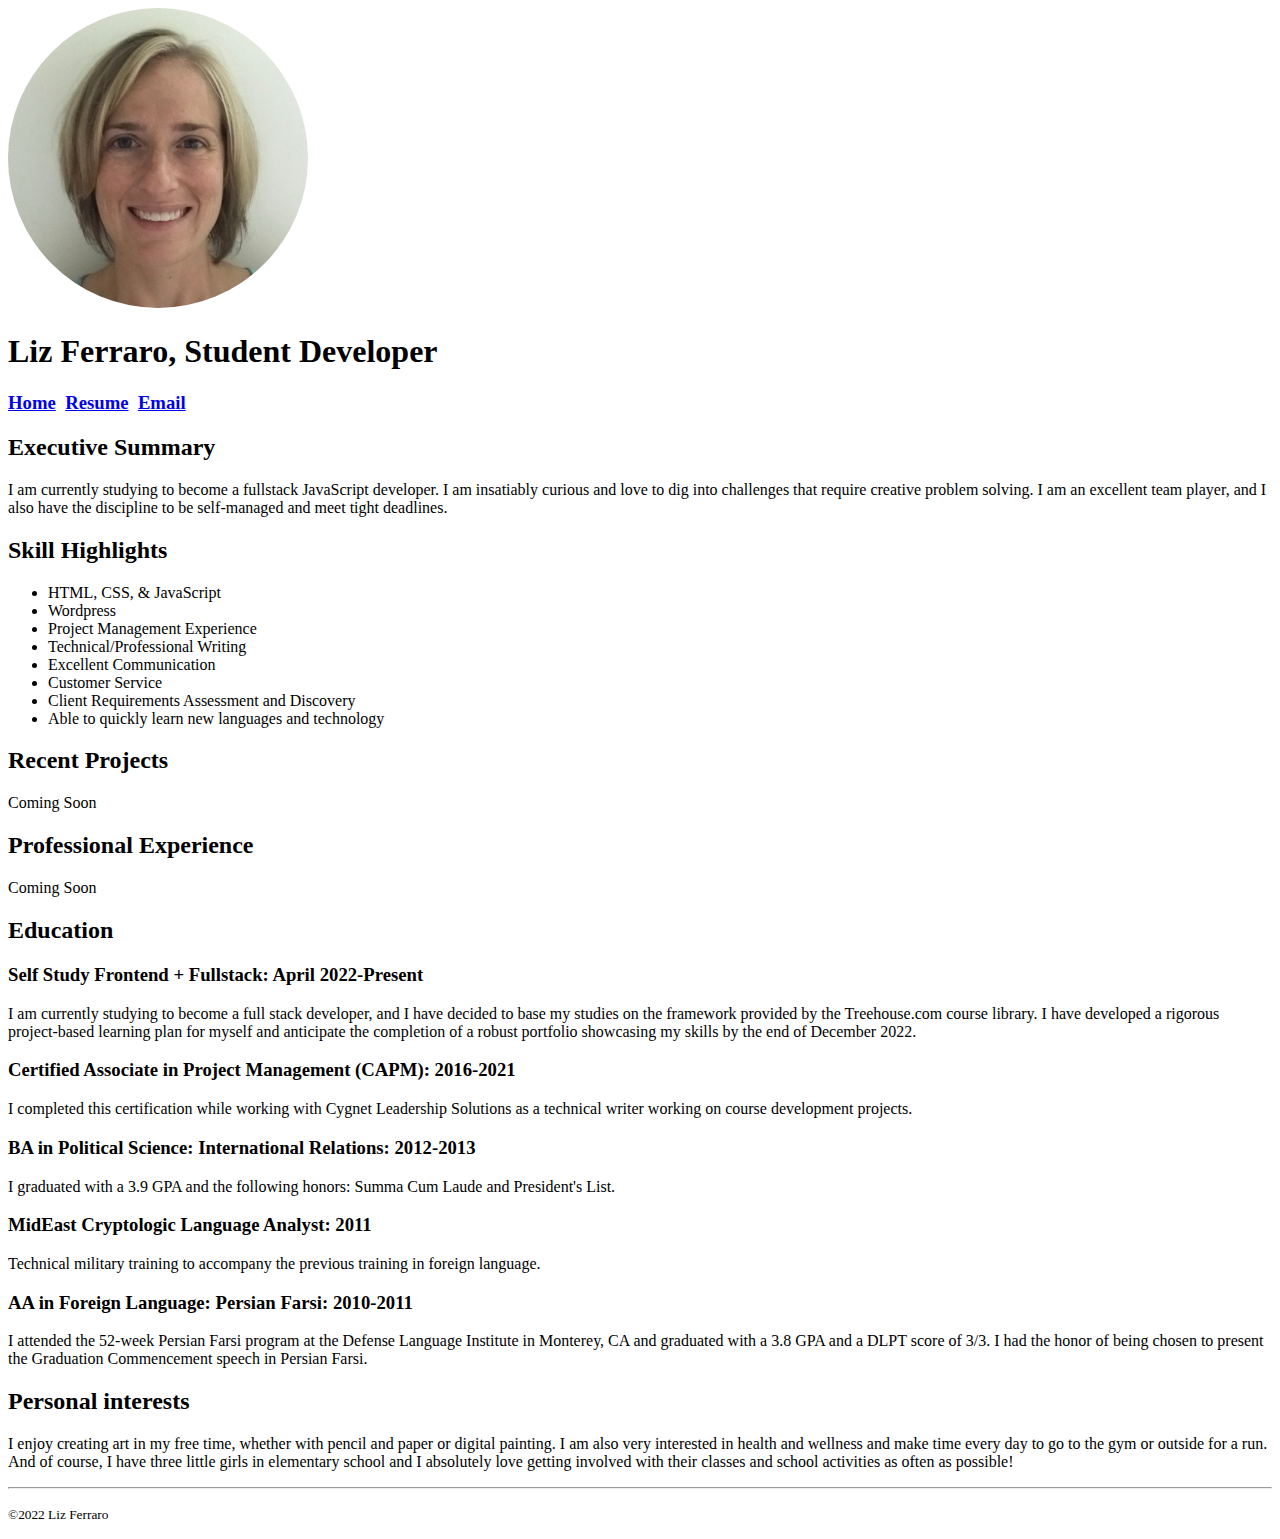
==== resume.html @ f411945c "update content" ====
<!DOCTYPE html>
<html lang="en">
    <head>
        <meta charset="UTF-8">
        <meta http-equiv="X-UA-Compatible" content="IE=edge">
        <meta name="viewport" content="width=device-width, initial-scale=1.0">
        <title>Liz Ferraro Resume</title>
    </head>
    <body>
        <div>
            <header>
                <img src="images/liz-ferraro-profile-500.jpg" alt="liz ferraro profile photo" width="300" height="300" style="border-radius: 85%"/>
                <h1>Liz Ferraro, Student Developer</h1>
                <h3><a href="/index.html">Home</a>&nbsp;&nbsp;<a href="#">Resume</a>&nbsp;&nbsp;<a href="mailto: elizabeth.k.ferraro@gmail.com">Email</a></h3>
            </header>

            <main>
                <section>
                    <h2>Executive Summary</h2>
                    <p>I am currently studying to become a fullstack JavaScript developer. I am insatiably curious and love to dig into challenges that require creative problem solving. I am an excellent team player, and I also have the discipline to be self-managed and meet tight deadlines.</p>
                </section>

                <section>
                    <h2>Skill Highlights</h2>
                    <ul>
                        <li>HTML, CSS, & JavaScript</li>
                        <li>Wordpress</li>
                        <li>Project Management Experience</li>
                        <li>Technical/Professional Writing</li>
                        <li>Excellent Communication</li>
                        <li>Customer Service</li>
                        <li>Client Requirements Assessment and Discovery</li>
                        <li>Able to quickly learn new languages and technology</li>
                    </ul>
                </section>

                <section>
                    <h2>Recent Projects</h2>
                    <p>Coming Soon</p>
                </section>

                <section>
                    <h2>Professional Experience</h2>
                    <p>Coming Soon</p>
                </section>

                <section>
                    <h2>Education</h2>
                    <h3>Self Study Frontend + Fullstack: April 2022-Present</h3>
                    <p>I am currently studying to become a full stack developer, and I have decided to base my studies on the framework provided by the Treehouse.com course library. I have developed a rigorous project-based learning plan for myself and anticipate the completion of a robust portfolio showcasing my skills by the end of December 2022.</p>
                    <h3>Certified Associate in Project Management (CAPM): 2016-2021</h3>
                    <p>I completed this certification while working with Cygnet Leadership Solutions as a technical writer working on course development projects.</p>
                    <h3>BA in Political Science: International Relations: 2012-2013</h3>
                    <p>I graduated with a 3.9 GPA and the following honors: Summa Cum Laude and President's List.</p>
                    <h3>MidEast Cryptologic Language Analyst: 2011</h3>
                    <p>Technical military training to accompany the previous training in foreign language.</p>
                    <h3>AA in Foreign Language: Persian Farsi: 2010-2011</h3>
                    <p>I attended the 52-week Persian Farsi program at the Defense Language Institute in Monterey, CA and graduated with a 3.8 GPA and a DLPT score of 3/3. I had the honor of being chosen to present the Graduation Commencement speech in Persian Farsi.</p>
                </section>

                <section>
                    <h2>Personal interests</h2>
                    <p>I enjoy creating art in my free time, whether with pencil and paper or digital painting. I am also very interested in health and wellness and make time every day to go to the gym or outside for a run. And of course, I have three little girls in elementary school and I absolutely love getting involved with their classes and school activities as often as possible!</p>
                </section>
            </main>

            <hr>

            <footer>
                <p><small>&copy;2022 Liz Ferraro</small></p>
            </footer>
        </div>
    </body>
</html>
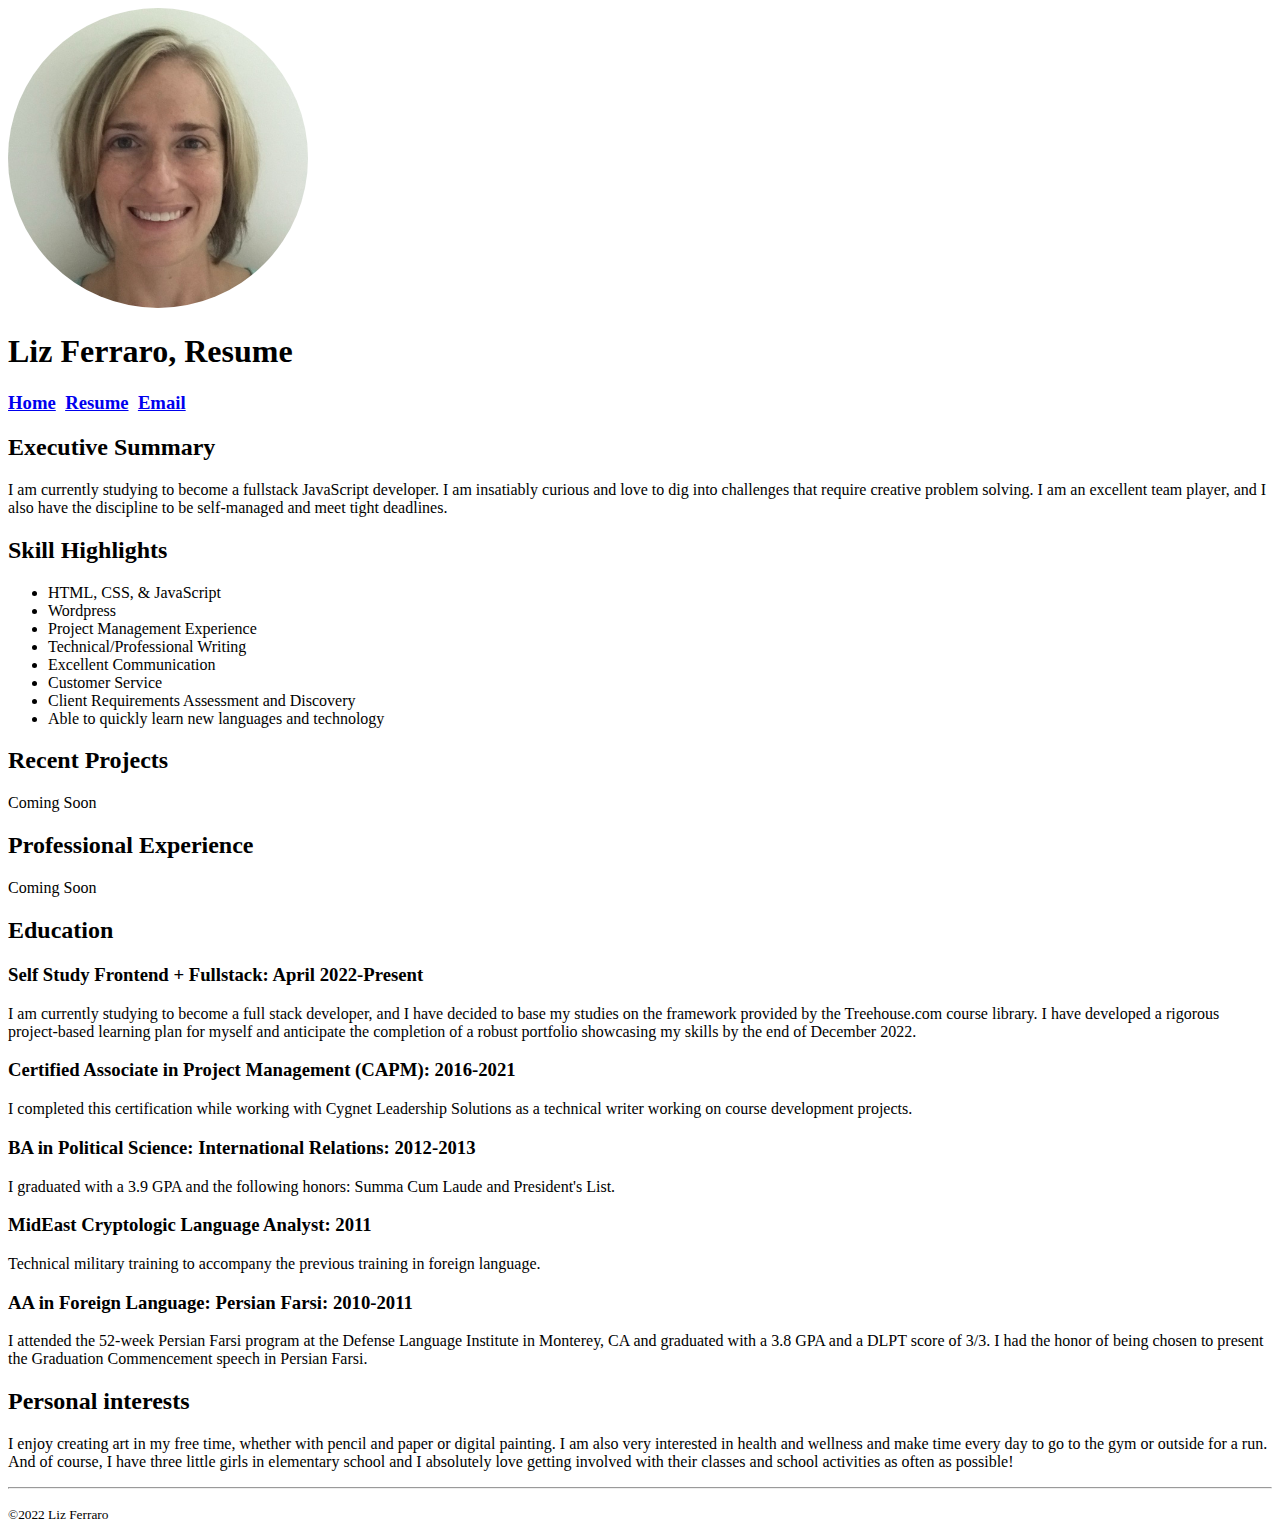
==== commit 2eba9acd: "content update" ====
--- a/resume.html
+++ b/resume.html
@@ -10,7 +10,7 @@
         <div>
             <header>
                 <img src="images/liz-ferraro-profile-500.jpg" alt="liz ferraro profile photo" width="300" height="300" style="border-radius: 85%"/>
-                <h1>Liz Ferraro, Student Developer</h1>
+                <h1>Liz Ferraro, Resume</h1>
                 <h3><a href="/index.html">Home</a>&nbsp;&nbsp;<a href="#">Resume</a>&nbsp;&nbsp;<a href="mailto: elizabeth.k.ferraro@gmail.com">Email</a></h3>
             </header>
 
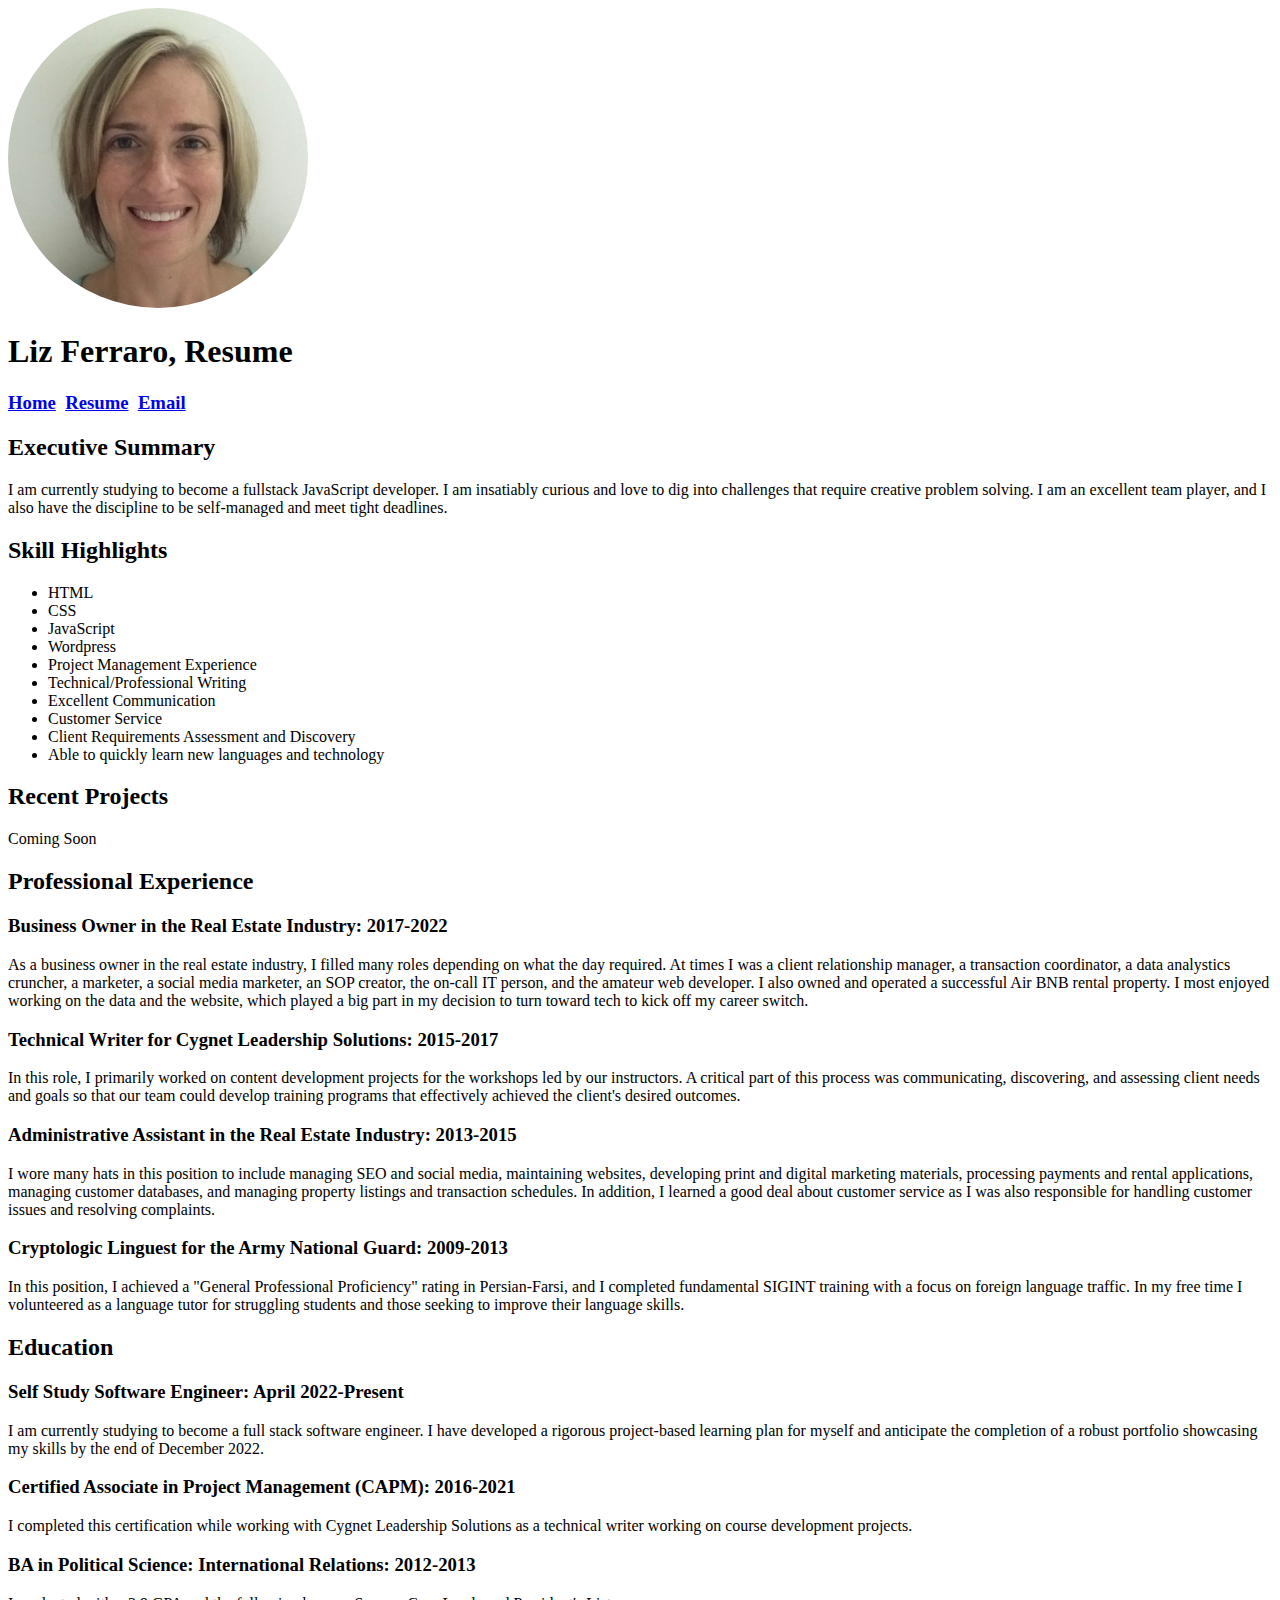
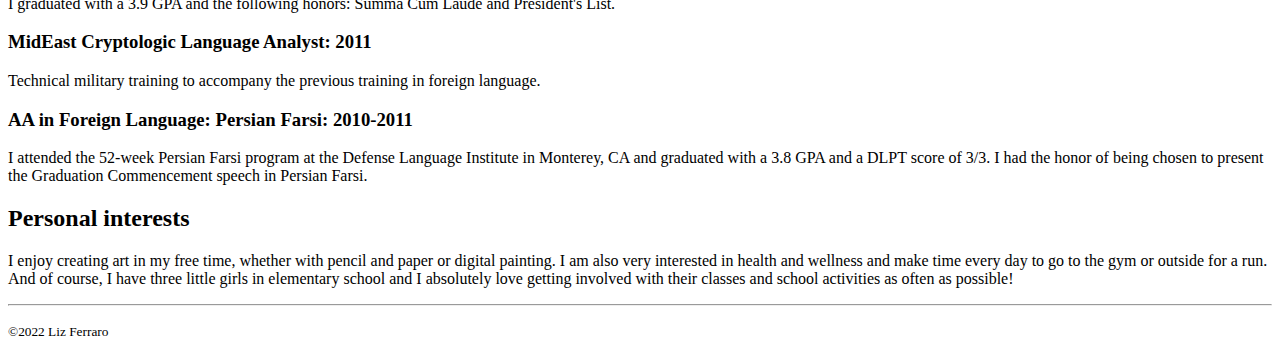
==== commit 474c69fb: "update resume content" ====
--- a/resume.html
+++ b/resume.html
@@ -23,7 +23,9 @@
                 <section>
                     <h2>Skill Highlights</h2>
                     <ul>
-                        <li>HTML, CSS, & JavaScript</li>
+                        <li>HTML</li>
+                        <li>CSS</li>
+                        <li>JavaScript</li>
                         <li>Wordpress</li>
                         <li>Project Management Experience</li>
                         <li>Technical/Professional Writing</li>
@@ -41,13 +43,20 @@
 
                 <section>
                     <h2>Professional Experience</h2>
-                    <p>Coming Soon</p>
+                    <h3>Business Owner in the Real Estate Industry: 2017-2022</h3>
+                    <p>As a business owner in the real estate industry, I filled many roles depending on what the day required. At times I was a client relationship manager, a transaction coordinator, a data analystics cruncher, a marketer, a social media marketer, an SOP creator, the on-call IT person, and the amateur web developer. I also owned and operated a successful Air BNB rental property. I most enjoyed working on the data and the website, which played a big part in my decision to turn toward tech to kick off my career switch.</p>
+                    <h3>Technical Writer for Cygnet Leadership Solutions: 2015-2017</h3>
+                    <p>In this role, I primarily worked on content development projects for the workshops led by our instructors. A critical part of this process was communicating, discovering, and assessing client needs and goals so that our team could develop training programs that effectively achieved the client's desired outcomes.</p>
+                    <h3>Administrative Assistant in the Real Estate Industry: 2013-2015</h3>
+                    <p>I wore many hats in this position to include managing SEO and social media, maintaining websites, developing print and digital marketing materials, processing payments and rental applications, managing customer databases, and managing property listings and transaction schedules. In addition, I learned a good deal about customer service as I was also responsible for handling customer issues and resolving complaints.</p>
+                    <h3>Cryptologic Linguest for the Army National Guard: 2009-2013</h3>
+                    <p>In this position, I achieved a "General Professional Proficiency" rating in Persian-Farsi, and I completed fundamental SIGINT training with a focus on foreign language traffic. In my free time I volunteered as a language tutor for struggling students and those seeking to improve their language skills.</p>
                 </section>
 
                 <section>
                     <h2>Education</h2>
-                    <h3>Self Study Frontend + Fullstack: April 2022-Present</h3>
-                    <p>I am currently studying to become a full stack developer, and I have decided to base my studies on the framework provided by the Treehouse.com course library. I have developed a rigorous project-based learning plan for myself and anticipate the completion of a robust portfolio showcasing my skills by the end of December 2022.</p>
+                    <h3>Self Study Software Engineer: April 2022-Present</h3>
+                    <p>I am currently studying to become a full stack software engineer. I have developed a rigorous project-based learning plan for myself and anticipate the completion of a robust portfolio showcasing my skills by the end of December 2022.</p>
                     <h3>Certified Associate in Project Management (CAPM): 2016-2021</h3>
                     <p>I completed this certification while working with Cygnet Leadership Solutions as a technical writer working on course development projects.</p>
                     <h3>BA in Political Science: International Relations: 2012-2013</h3>
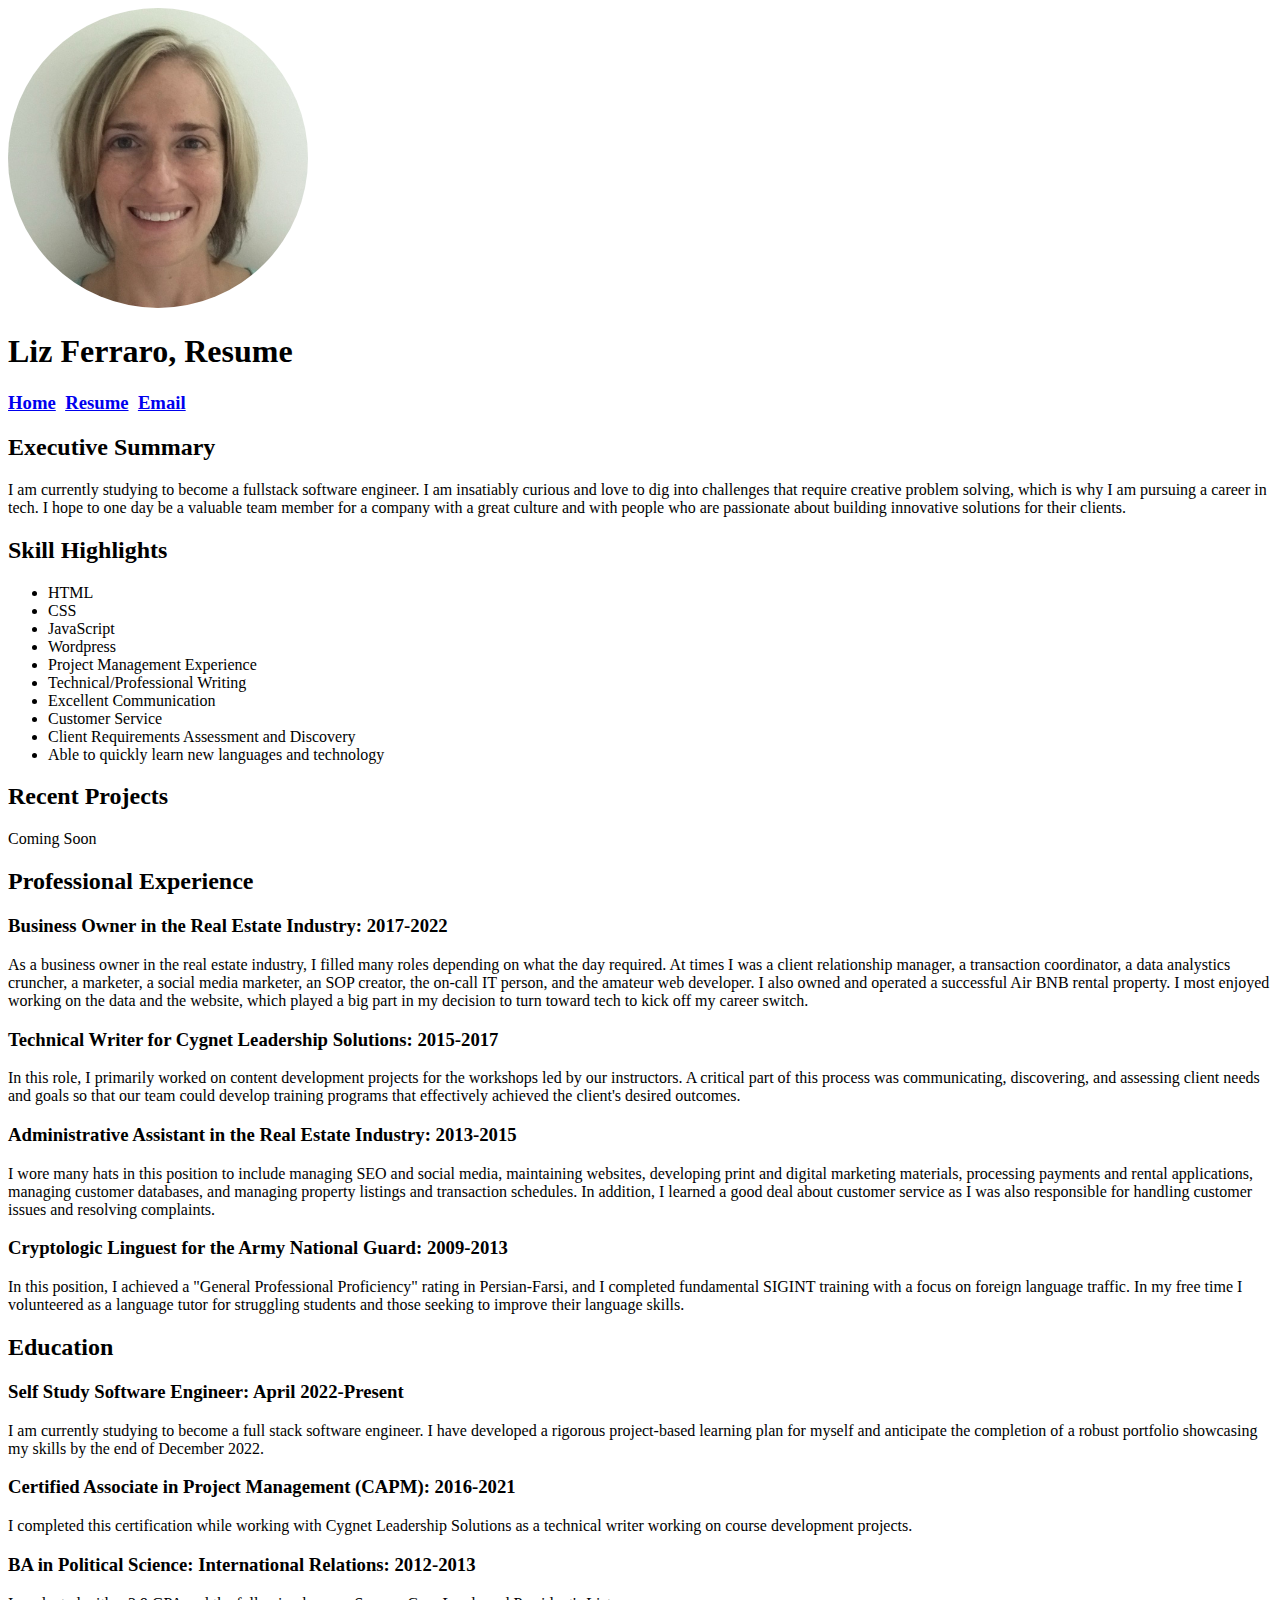
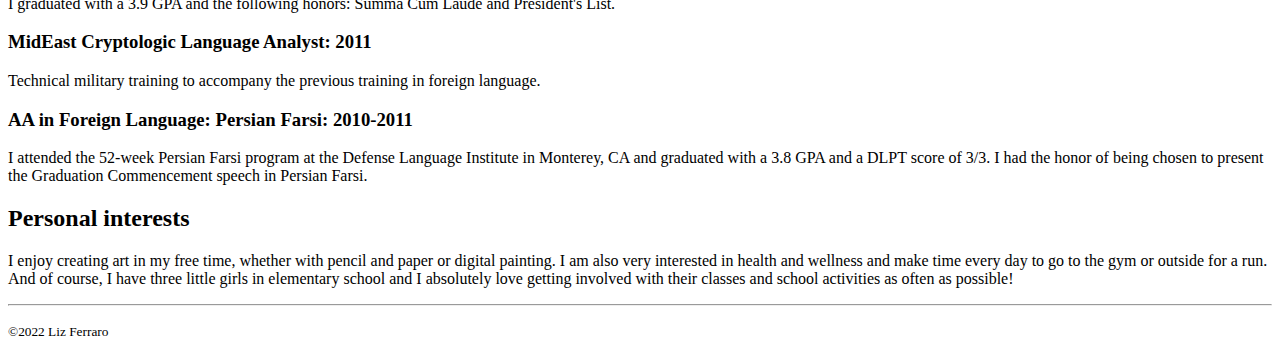
==== commit 9ddeef28: "update content" ====
--- a/resume.html
+++ b/resume.html
@@ -17,7 +17,7 @@
             <main>
                 <section>
                     <h2>Executive Summary</h2>
-                    <p>I am currently studying to become a fullstack JavaScript developer. I am insatiably curious and love to dig into challenges that require creative problem solving. I am an excellent team player, and I also have the discipline to be self-managed and meet tight deadlines.</p>
+                    <p>I am currently studying to become a fullstack software engineer. I am insatiably curious and love to dig into challenges that require creative problem solving, which is why I am pursuing a career in tech. I hope to one day be a valuable team member for a company with a great culture and with people who are passionate about building innovative solutions for their clients. </p>
                 </section>
 
                 <section>
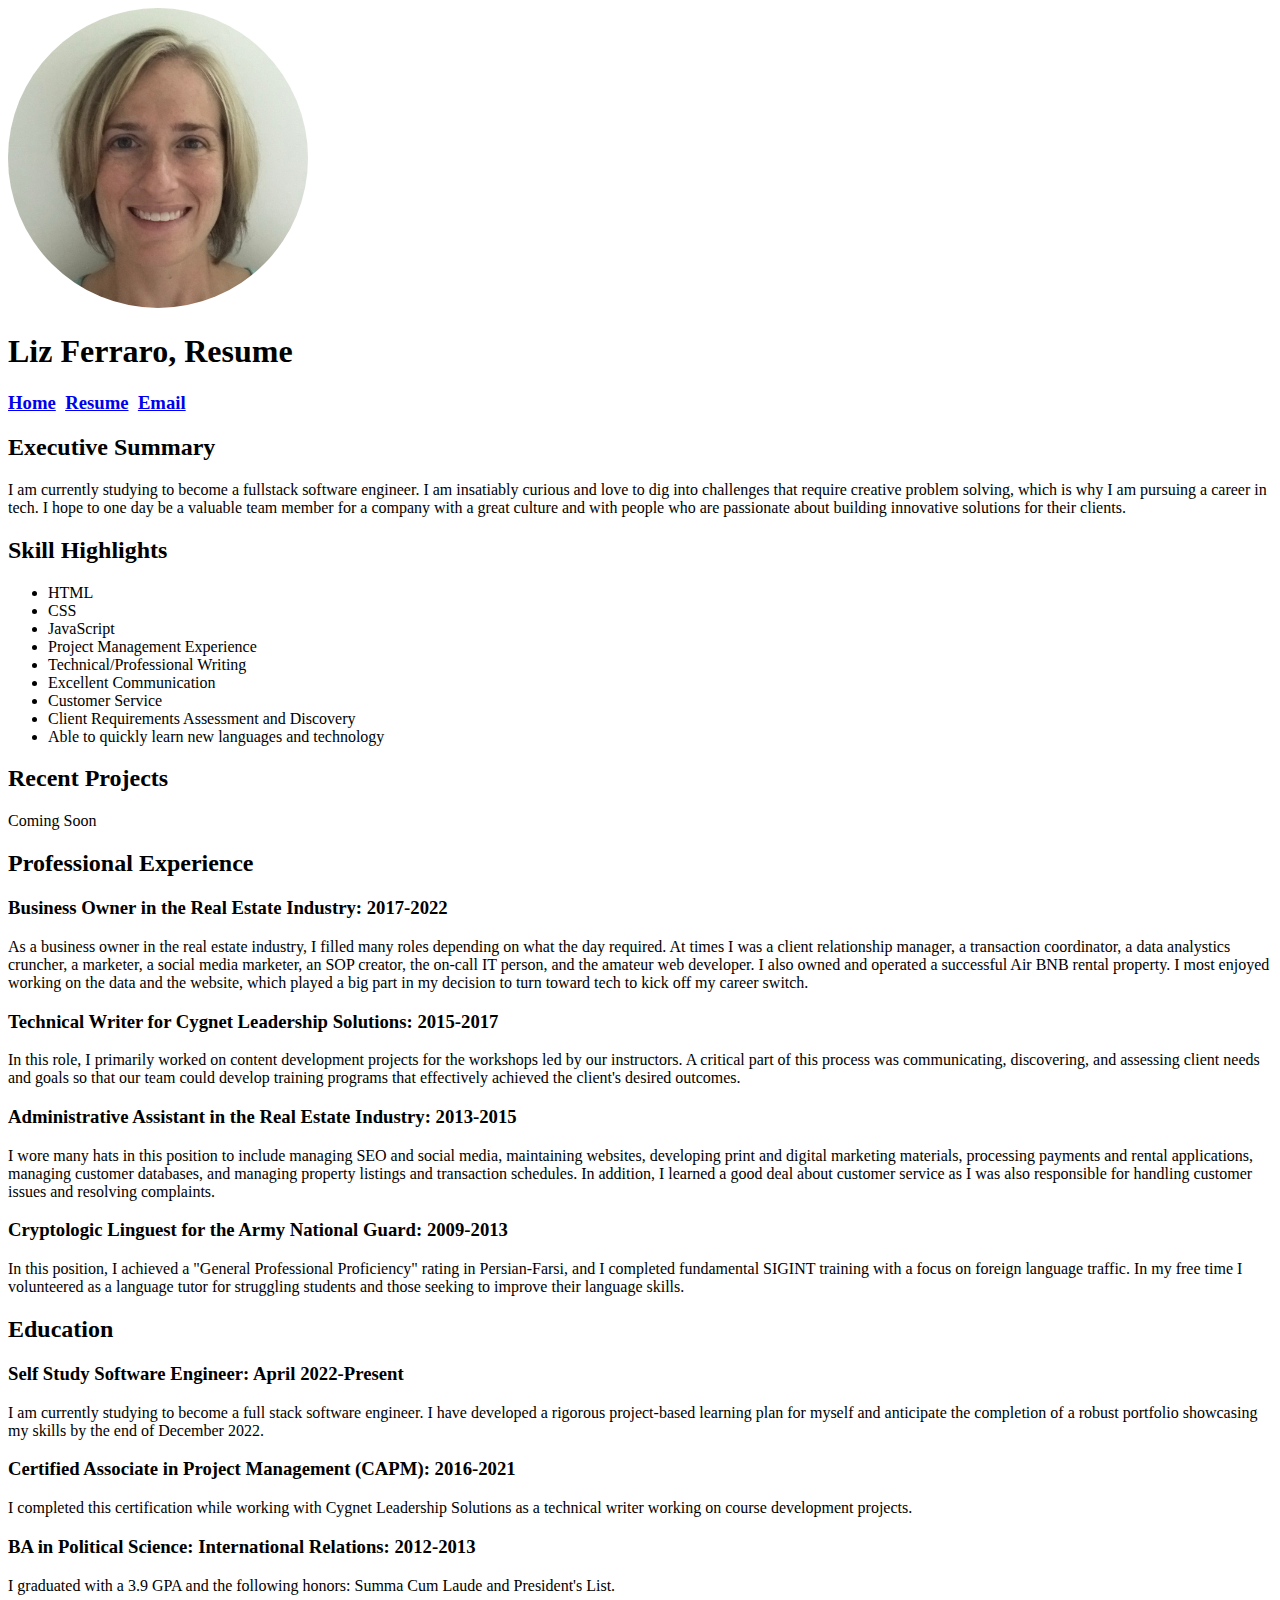
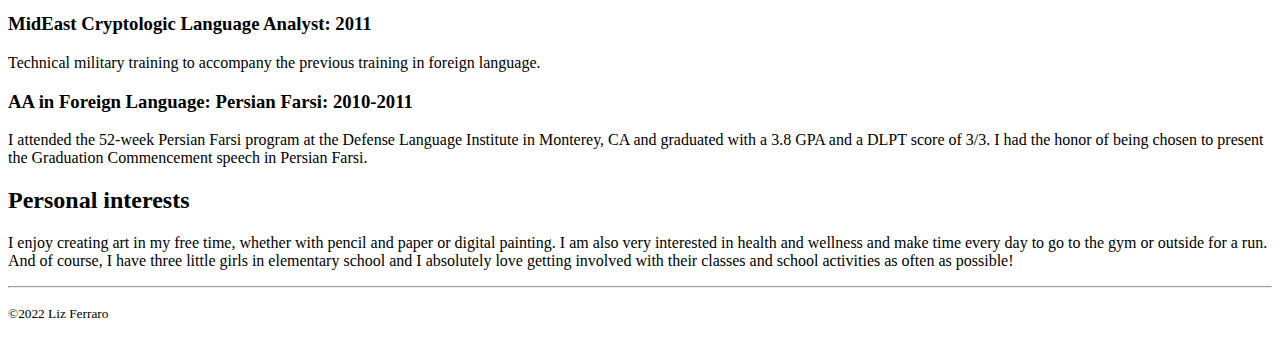
==== commit 577a8e95: "update content" ====
--- a/resume.html
+++ b/resume.html
@@ -26,7 +26,6 @@
                         <li>HTML</li>
                         <li>CSS</li>
                         <li>JavaScript</li>
-                        <li>Wordpress</li>
                         <li>Project Management Experience</li>
                         <li>Technical/Professional Writing</li>
                         <li>Excellent Communication</li>
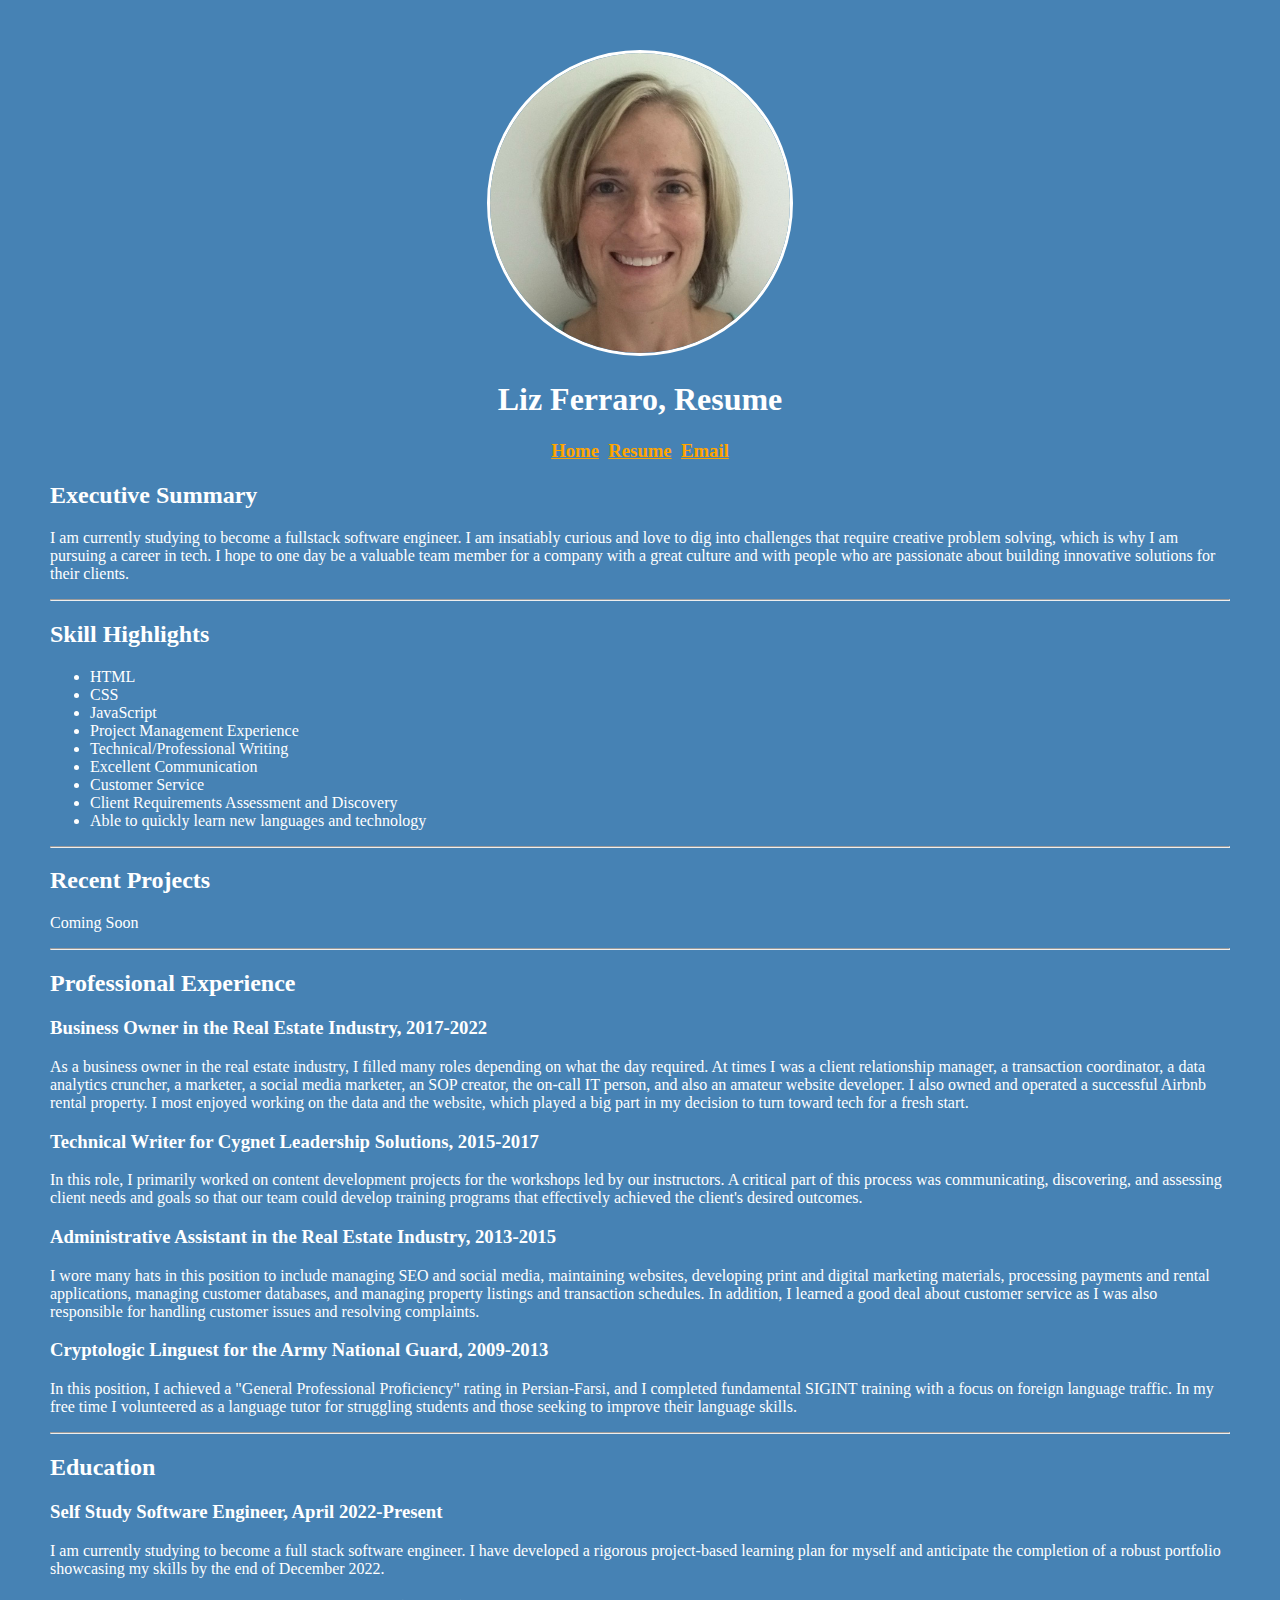
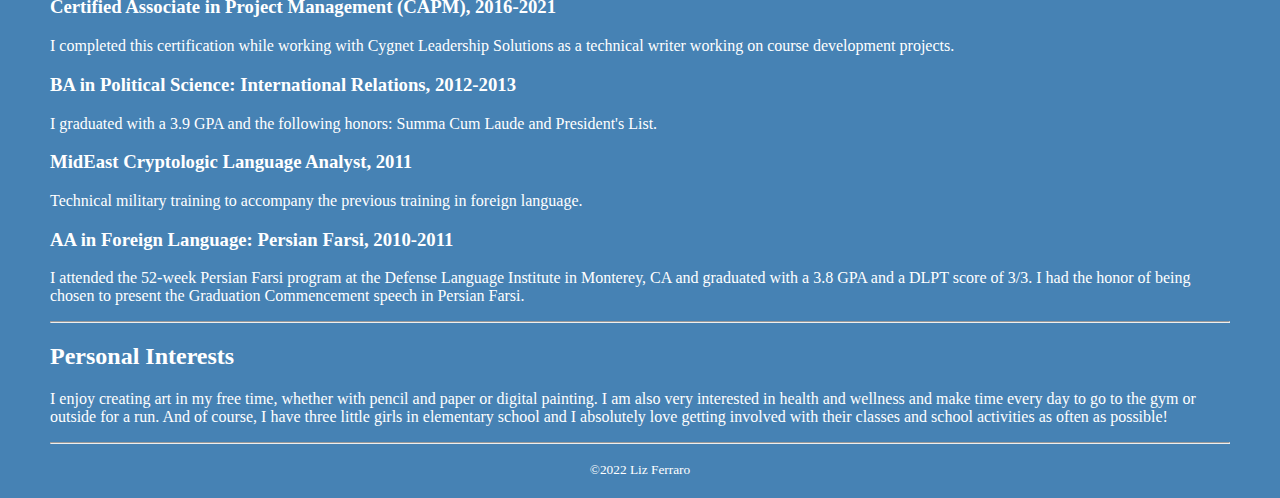
==== commit 6f7ad35f: "initial css" ====
--- a/resume.html
+++ b/resume.html
@@ -5,6 +5,7 @@
         <meta http-equiv="X-UA-Compatible" content="IE=edge">
         <meta name="viewport" content="width=device-width, initial-scale=1.0">
         <title>Liz Ferraro Resume</title>
+        <link rel="stylesheet" href="resume.css">
     </head>
     <body>
         <div>
@@ -15,12 +16,14 @@
             </header>
 
             <main>
-                <section>
+                <section id="summary">
                     <h2>Executive Summary</h2>
                     <p>I am currently studying to become a fullstack software engineer. I am insatiably curious and love to dig into challenges that require creative problem solving, which is why I am pursuing a career in tech. I hope to one day be a valuable team member for a company with a great culture and with people who are passionate about building innovative solutions for their clients. </p>
                 </section>
 
-                <section>
+                <hr>
+
+                <section id="skills">
                     <h2>Skill Highlights</h2>
                     <ul>
                         <li>HTML</li>
@@ -35,39 +38,47 @@
                     </ul>
                 </section>
 
-                <section>
+                <hr>
+
+                <section id="projects">
                     <h2>Recent Projects</h2>
                     <p>Coming Soon</p>
                 </section>
 
-                <section>
+                <hr>
+
+                <section id="experience">
                     <h2>Professional Experience</h2>
-                    <h3>Business Owner in the Real Estate Industry: 2017-2022</h3>
-                    <p>As a business owner in the real estate industry, I filled many roles depending on what the day required. At times I was a client relationship manager, a transaction coordinator, a data analystics cruncher, a marketer, a social media marketer, an SOP creator, the on-call IT person, and the amateur web developer. I also owned and operated a successful Air BNB rental property. I most enjoyed working on the data and the website, which played a big part in my decision to turn toward tech to kick off my career switch.</p>
-                    <h3>Technical Writer for Cygnet Leadership Solutions: 2015-2017</h3>
+                    <h3>Business Owner in the Real Estate Industry, 2017-2022</h3>
+                    <p>As a business owner in the real estate industry, I filled many roles depending on what the day required. At times I was a client relationship manager, a transaction coordinator, a data analytics cruncher, a marketer, a social media marketer, an SOP creator, the on-call IT person, and also an amateur website developer. I also owned and operated a successful Airbnb rental property. I most enjoyed working on the data and the website, which played a big part in my decision to turn toward tech for a fresh start.</p>
+                    <h3>Technical Writer for Cygnet Leadership Solutions, 2015-2017</h3>
                     <p>In this role, I primarily worked on content development projects for the workshops led by our instructors. A critical part of this process was communicating, discovering, and assessing client needs and goals so that our team could develop training programs that effectively achieved the client's desired outcomes.</p>
-                    <h3>Administrative Assistant in the Real Estate Industry: 2013-2015</h3>
+                    <h3>Administrative Assistant in the Real Estate Industry, 2013-2015</h3>
                     <p>I wore many hats in this position to include managing SEO and social media, maintaining websites, developing print and digital marketing materials, processing payments and rental applications, managing customer databases, and managing property listings and transaction schedules. In addition, I learned a good deal about customer service as I was also responsible for handling customer issues and resolving complaints.</p>
-                    <h3>Cryptologic Linguest for the Army National Guard: 2009-2013</h3>
+                    <h3>Cryptologic Linguest for the Army National Guard, 2009-2013</h3>
                     <p>In this position, I achieved a "General Professional Proficiency" rating in Persian-Farsi, and I completed fundamental SIGINT training with a focus on foreign language traffic. In my free time I volunteered as a language tutor for struggling students and those seeking to improve their language skills.</p>
                 </section>
 
-                <section>
+                <hr>
+
+                <section id="education">
                     <h2>Education</h2>
-                    <h3>Self Study Software Engineer: April 2022-Present</h3>
+                    <h3>Self Study Software Engineer, April 2022-Present</h3>
                     <p>I am currently studying to become a full stack software engineer. I have developed a rigorous project-based learning plan for myself and anticipate the completion of a robust portfolio showcasing my skills by the end of December 2022.</p>
-                    <h3>Certified Associate in Project Management (CAPM): 2016-2021</h3>
+                    <h3>Certified Associate in Project Management (CAPM), 2016-2021</h3>
                     <p>I completed this certification while working with Cygnet Leadership Solutions as a technical writer working on course development projects.</p>
-                    <h3>BA in Political Science: International Relations: 2012-2013</h3>
+                    <h3>BA in Political Science: International Relations, 2012-2013</h3>
                     <p>I graduated with a 3.9 GPA and the following honors: Summa Cum Laude and President's List.</p>
-                    <h3>MidEast Cryptologic Language Analyst: 2011</h3>
+                    <h3>MidEast Cryptologic Language Analyst, 2011</h3>
                     <p>Technical military training to accompany the previous training in foreign language.</p>
-                    <h3>AA in Foreign Language: Persian Farsi: 2010-2011</h3>
+                    <h3>AA in Foreign Language: Persian Farsi, 2010-2011</h3>
                     <p>I attended the 52-week Persian Farsi program at the Defense Language Institute in Monterey, CA and graduated with a 3.8 GPA and a DLPT score of 3/3. I had the honor of being chosen to present the Graduation Commencement speech in Persian Farsi.</p>
                 </section>
 
-                <section>
-                    <h2>Personal interests</h2>
+                <hr>
+
+                <section id="personal">
+                    <h2>Personal Interests</h2>
                     <p>I enjoy creating art in my free time, whether with pencil and paper or digital painting. I am also very interested in health and wellness and make time every day to go to the gym or outside for a run. And of course, I have three little girls in elementary school and I absolutely love getting involved with their classes and school activities as often as possible!</p>
                 </section>
             </main>
--- a/resume.css
+++ b/resume.css
@@ -0,0 +1,77 @@
+header {
+    background-color: steelblue;
+    color: white;
+    text-align: center;
+    margin-top: 50px;
+}
+header img {
+    width: 300px;
+    height: 300px;
+    border: 3px solid white;
+    border-radius: 50%;
+}
+
+#navcontainer-list {
+    padding: 0;
+    margin: 0;
+    word-spacing: 25px;
+}
+#navcontainer li{
+    display: inline-block;
+}
+
+body {
+    background-color: steelblue;
+    color: white;
+    text-align: center;
+    margin-left: 50px;
+    margin-right: 50px;
+    margin-bottom: 20px;
+}
+
+.grow {
+    transition: all .2s ease-in-ease-out;
+}
+.grow:hover {
+    transform: scale(1.1);
+}
+
+a:link {
+    color: orange;
+    text-decoration: underline;
+    font-weight: bold;
+}
+
+a:visited {
+    color: orange;
+    text-decoration: underline;
+}
+#summary {
+    text-align: left;
+}
+
+#skills {
+    text-align: left;
+}
+
+#projects {
+    text-align: left;
+}
+
+#experience {
+    text-align: left;
+}
+
+#education {
+    text-align: left;
+}
+
+#personal {
+    text-align: left;
+}
+
+footer {
+    background-color: steelblue;
+    color: white;
+    text-align: center;
+}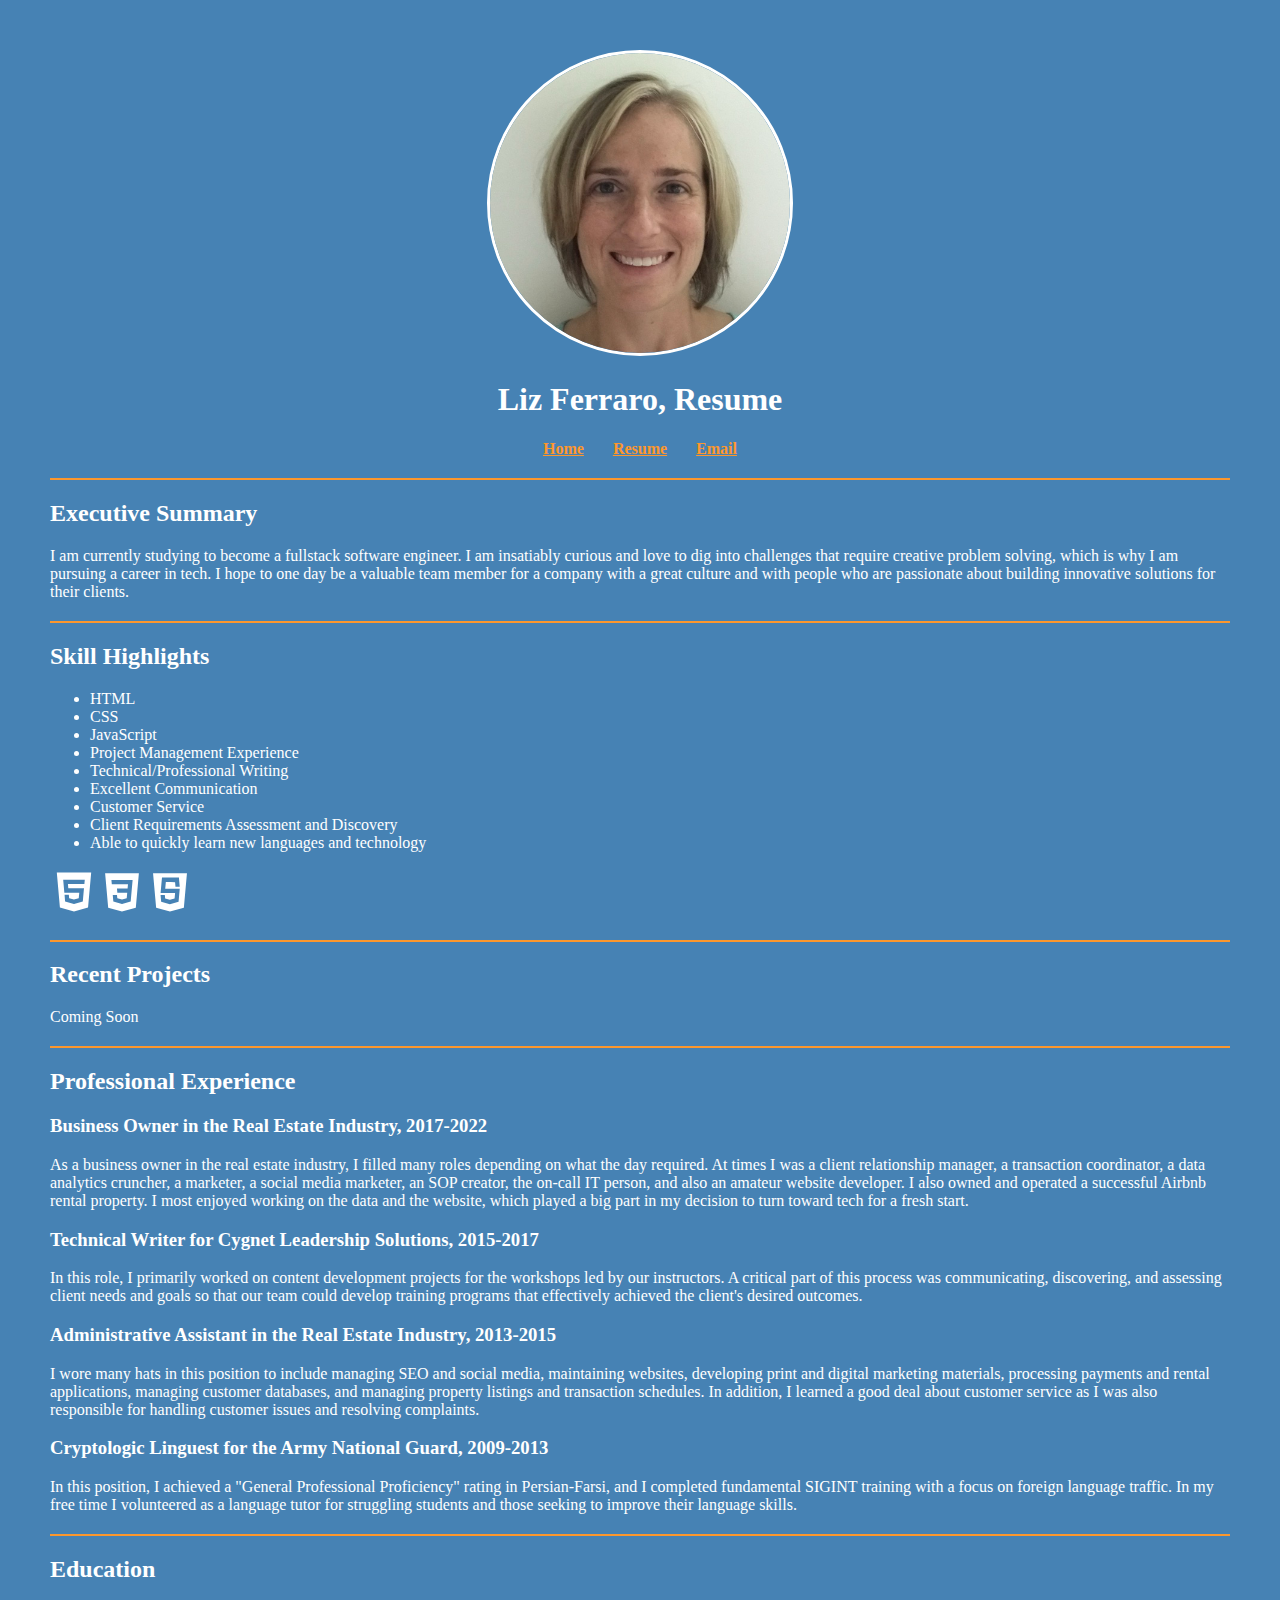
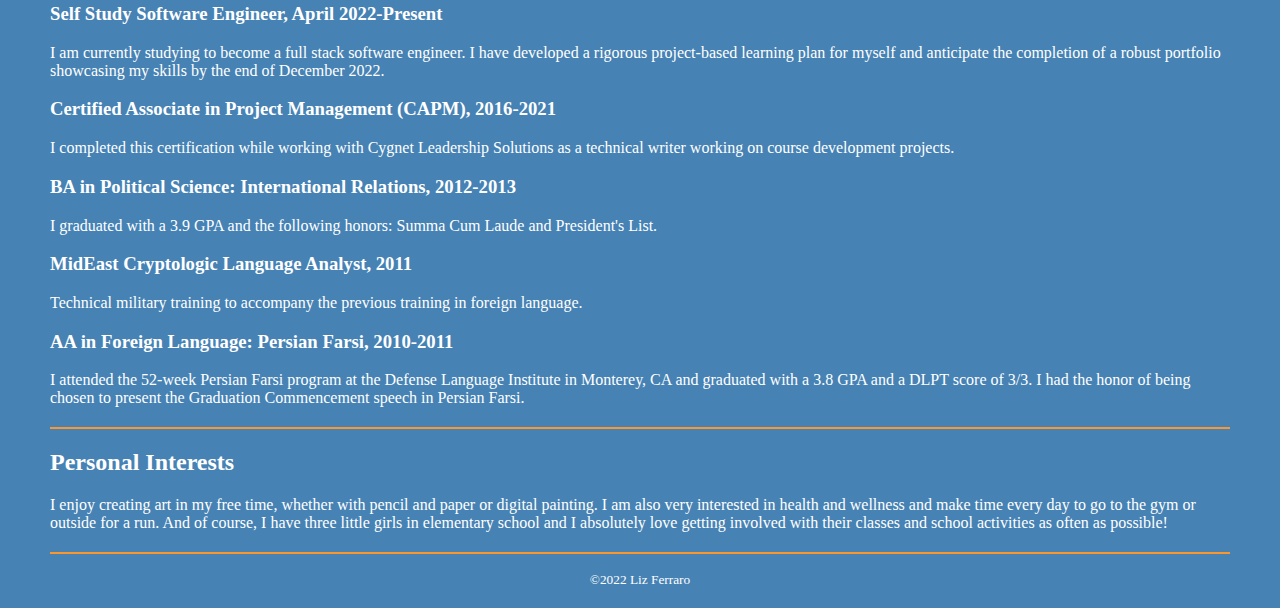
==== commit 01d59d25: "css style update" ====
--- a/resume.html
+++ b/resume.html
@@ -12,8 +12,16 @@
             <header>
                 <img src="images/liz-ferraro-profile-500.jpg" alt="liz ferraro profile photo" width="300" height="300" style="border-radius: 85%"/>
                 <h1>Liz Ferraro, Resume</h1>
-                <h3><a href="/index.html">Home</a>&nbsp;&nbsp;<a href="#">Resume</a>&nbsp;&nbsp;<a href="mailto: elizabeth.k.ferraro@gmail.com">Email</a></h3>
+                <div id="navcontainer">
+                    <ul id="navcontainer-list">
+                        <li class="grow"><a href="/index.html">Home</a></li>
+                        <li class="grow"><a href="#">Resume</a></li>
+                        <li class="grow"><a href="mailto: elizabeth.k.ferraro@gmail.com">Email</a></li>
+                    </ul>
+                </div>
             </header>
+
+            <hr>
 
             <main>
                 <section id="summary">
@@ -36,6 +44,9 @@
                         <li>Client Requirements Assessment and Discovery</li>
                         <li>Able to quickly learn new languages and technology</li>
                     </ul>
+                </section>
+                <section id="skills">
+                    <p><svg stroke="currentColor" fill="currentColor" stroke-width="0" viewBox="0 0 1024 1024" height="3em" width="3em" xmlns="http://www.w3.org/2000/svg"><path d="M145.2 96l66 746.6L512 928l299.6-85.4L878.9 96H145.2zm595 177.1l-4.8 47.2-1.7 19.5H382.3l8.2 94.2h335.1l-3.3 24.3-21.2 242.2-1.7 16.2-187 51.6v.3h-1.2l-.3.1v-.1h-.1l-188.6-52L310.8 572h91.1l6.5 73.2 102.4 27.7h.4l102-27.6 11.4-118.6H510.9v-.1H306l-22.8-253.5-1.7-24.3h460.3l-1.6 24.3z"></path></svg><svg stroke="currentColor" fill="currentColor" stroke-width="0" version="1.1" viewBox="0 0 32 32" height="3em" width="3em" xmlns="http://www.w3.org/2000/svg"><path d="M16.017 21.044v0zM4.743 3.519l2.049 22.981 9.194 2.552 9.22-2.556 2.051-22.977h-22.514zM23 8.775l-0.693 7.767h-0l-0.48 5.359-0.042 0.476-5.781 1.603-5.773-1.603-0.395-4.426h2.829l0.201 2.248 3.142 0.847 0.008-0.002 0.002-0 3.134-0.846 0.329-3.655-6.579 0-0.056-0.633-0.129-1.429-0.067-0.756 7.081-0 0.258-2.886h-10.786l-0.056-0.634-0.129-1.429-0.067-0.756h14.118l-0.068 0.756z"></path></svg><svg stroke="currentColor" fill="currentColor" stroke-width="0" version="1.1" viewBox="0 0 32 32" height="3em" width="3em" xmlns="http://www.w3.org/2000/svg"><path d="M4.698 3.419l2.057 23.073 9.231 2.563 9.256-2.566 2.059-23.069h-22.604zM13.226 9.394l-0.409 4.441 9.671 0.001-0.069 0.76-0.665 7.45-0.042 0.478-5.804 1.609-5.796-1.609-0.396-4.443h2.84l0.202 2.257 3.154 0.85 3.156-0.852 0.328-3.67-9.671-0.001 0.069-0.76 0.665-7.45 0.209-2.086h11.287l0.131 1.598 0.403 4.453h-2.841l-0.262-2.922-2.889-0.174h-0.515v-0.004l-2.755 0.074z"></path></svg></path></svg></p>
                 </section>
 
                 <hr>
--- a/resume.css
+++ b/resume.css
@@ -37,15 +37,24 @@
 }
 
 a:link {
-    color: orange;
+    color: rgb(253,151,45);
+    font-weight: bold;
     text-decoration: underline;
-    font-weight: bold;
 }
 
 a:visited {
-    color: orange;
+    color: rgb(253,151,45);
+    font-weight: bold;
     text-decoration: underline;
 }
+
+hr {
+    height: 2px;
+    background-color: rgb(253,151,45);
+    border: none;
+    margin-top: 20px;
+}
+
 #summary {
     text-align: left;
 }
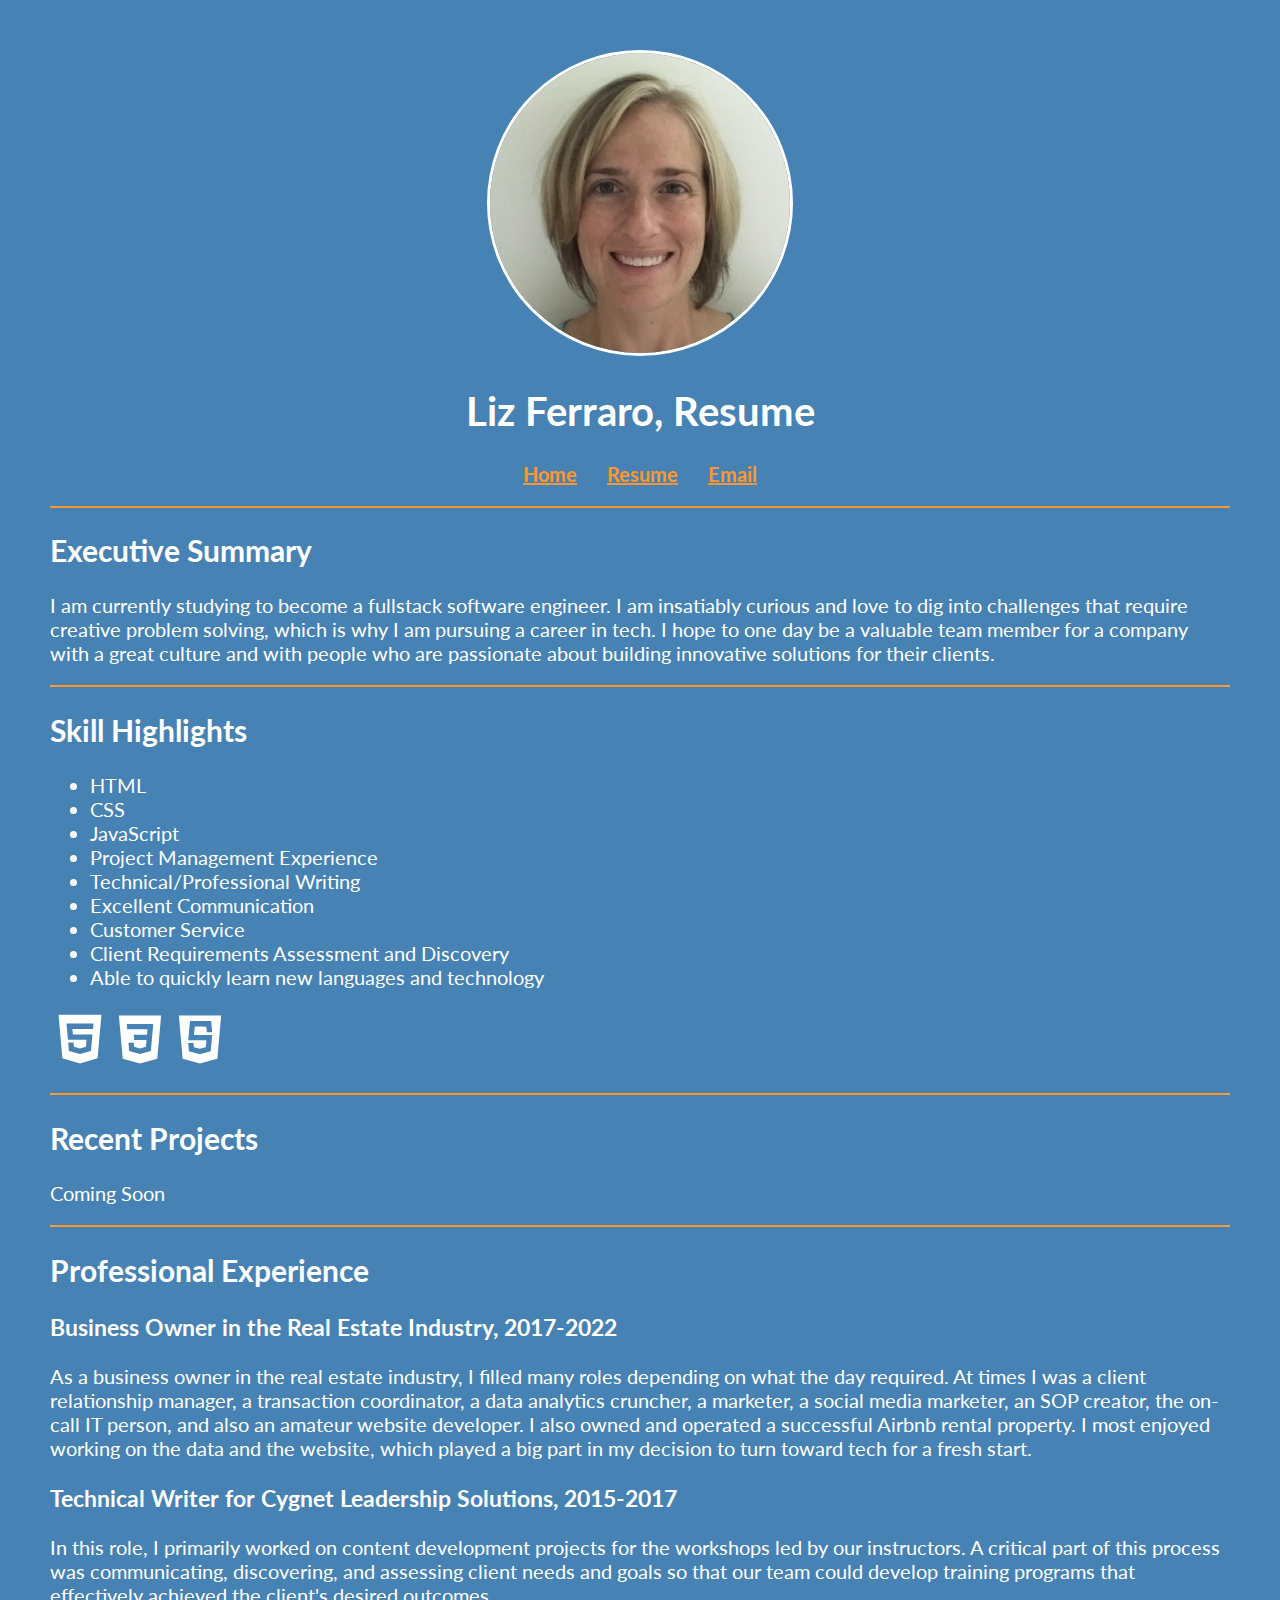
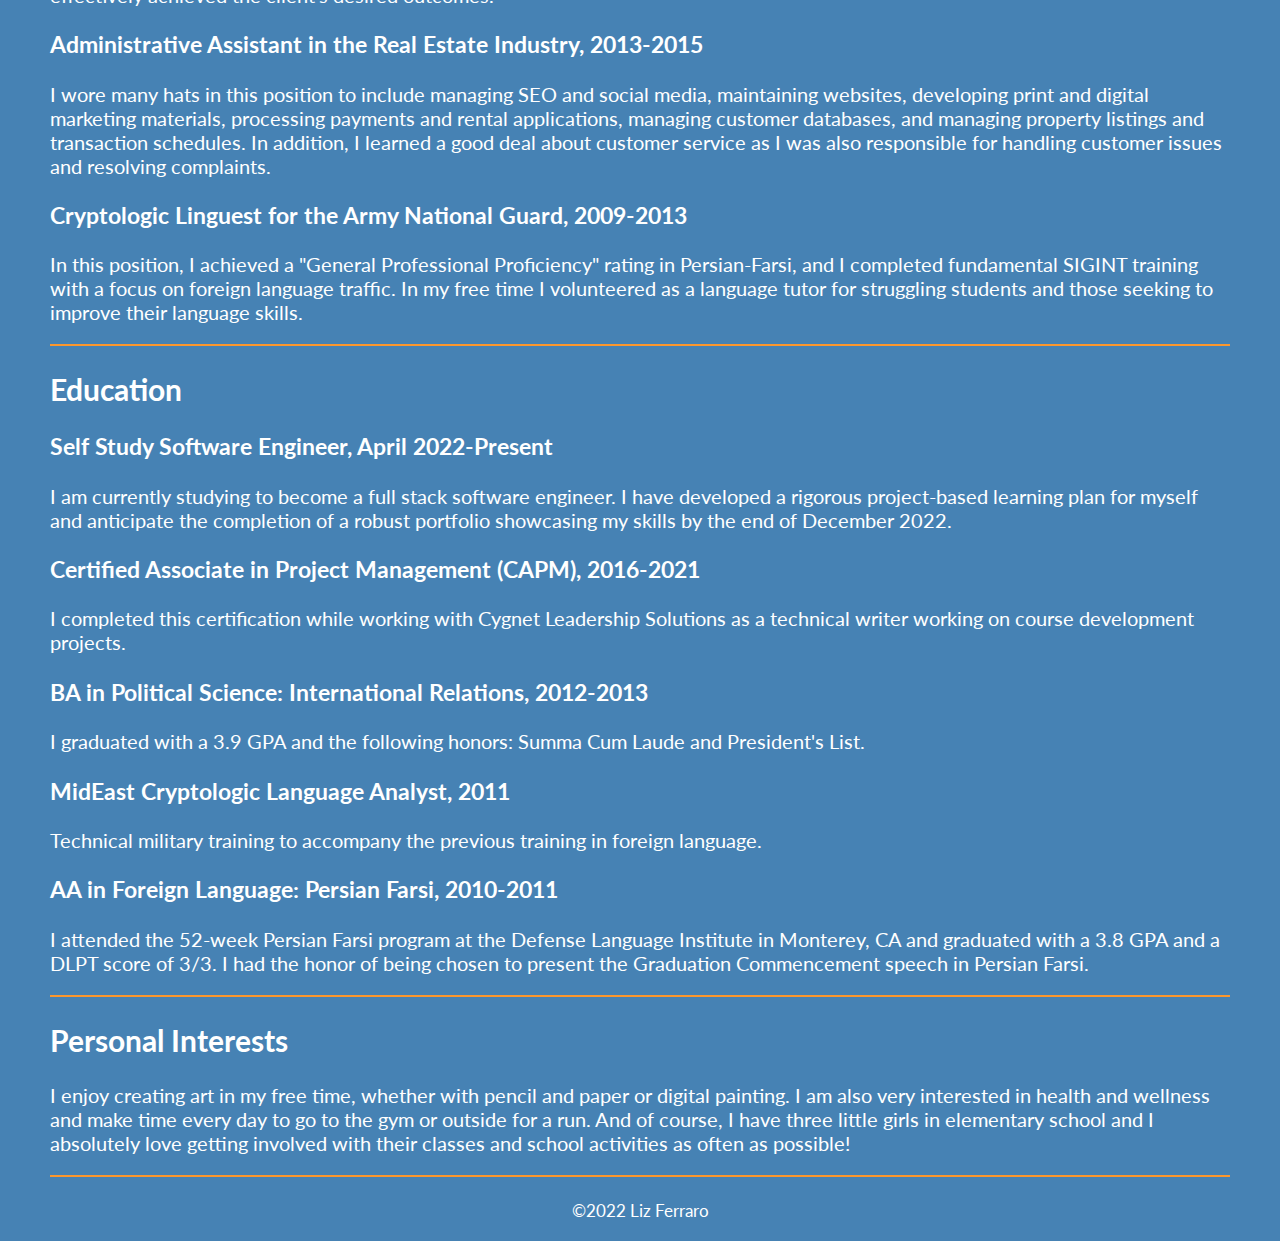
==== commit 935f57e8: "new font style "lato"" ====
--- a/resume.html
+++ b/resume.html
@@ -4,6 +4,9 @@
         <meta charset="UTF-8">
         <meta http-equiv="X-UA-Compatible" content="IE=edge">
         <meta name="viewport" content="width=device-width, initial-scale=1.0">
+        <link rel="preconnect" href="https://fonts.googleapis.com">
+        <link rel="preconnect" href="https://fonts.gstatic.com" crossorigin>
+        <link href="https://fonts.googleapis.com/css2?family=Lato:ital,wght@0,100;0,300;0,400;0,700;0,900;1,100;1,300;1,400;1,700;1,900&display=swap" rel="stylesheet">
         <title>Liz Ferraro Resume</title>
         <link rel="stylesheet" href="resume.css">
     </head>
--- a/resume.css
+++ b/resume.css
@@ -1,9 +1,14 @@
-header {
+html {
     background-color: steelblue;
     color: white;
+    font-size: 1.25em; /* 20x on most screens */
+}
+
+header {
     text-align: center;
     margin-top: 50px;
 }
+
 header img {
     width: 300px;
     height: 300px;
@@ -21,8 +26,7 @@
 }
 
 body {
-    background-color: steelblue;
-    color: white;
+    font-family: 'Lato', sans-serif;
     text-align: center;
     margin-left: 50px;
     margin-right: 50px;
@@ -80,7 +84,5 @@
 }
 
 footer {
-    background-color: steelblue;
-    color: white;
     text-align: center;
 }